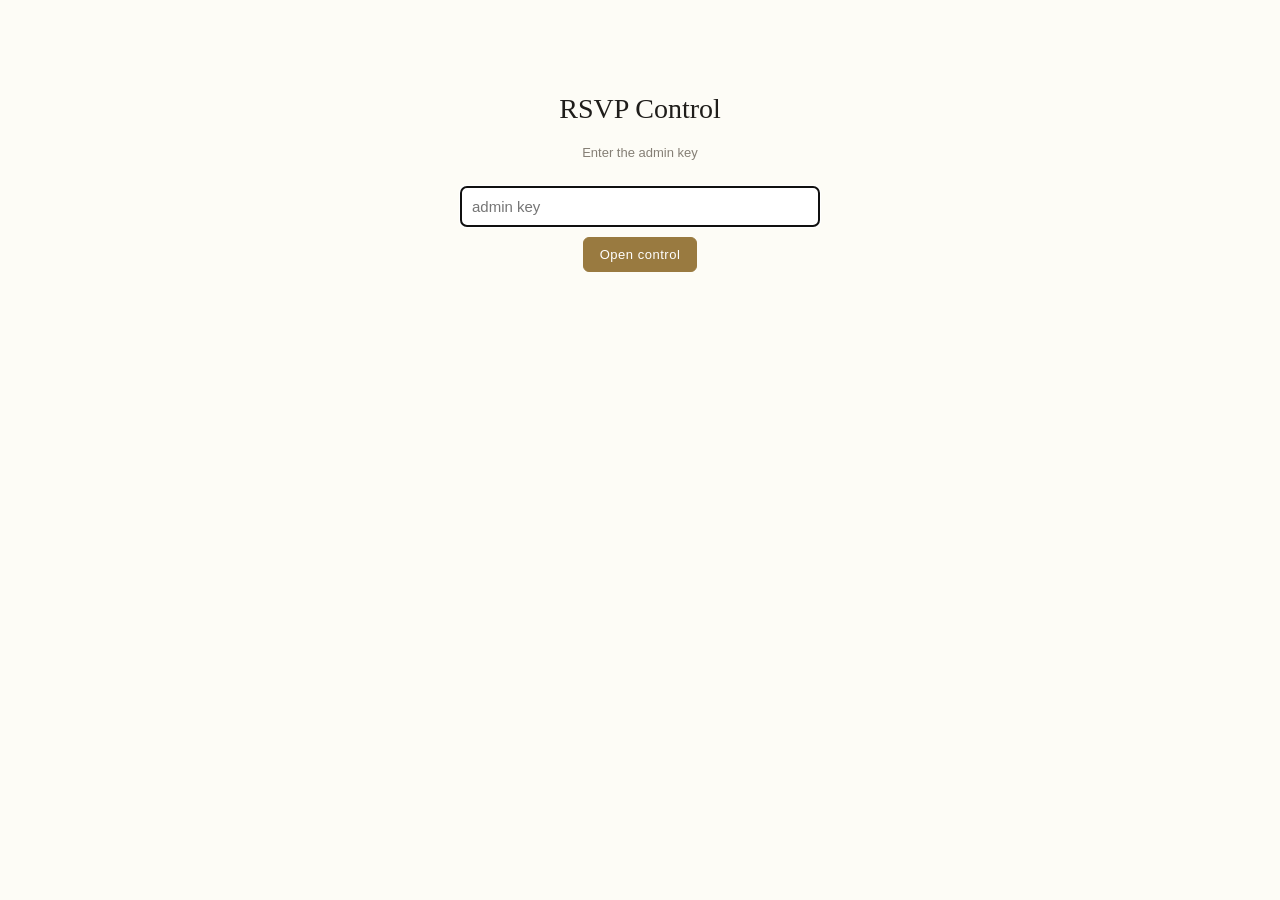
==== admin.html @ c2910c26 "Control page: Download CSV button" ====
<!doctype html>
<html lang="en">
<head>
  <meta charset="utf-8">
  <meta name="viewport" content="width=device-width, initial-scale=1">
  <meta name="robots" content="noindex">
  <title>RSVP Control — Carolina &amp; Bruno</title>
  <style>
    :root{--ivory:#fdfcf6;--ink:#1f1d1a;--soft:#46423b;--grey:#857f75;--gold:#997a40;
      --gold-soft:#c7b07a;--line:#e6ddc8;--green:#3a7d44;--red:#9a3b3b;
      --serif:Georgia,"Times New Roman",serif;--sans:"Helvetica Neue",Arial,sans-serif;}
    *{box-sizing:border-box}
    body{margin:0;background:var(--ivory);color:var(--ink);font-family:var(--sans);line-height:1.5;padding:28px 18px 60px}
    .wrap{max-width:860px;margin:0 auto}
    h1{font-family:var(--serif);font-weight:500;font-size:28px;margin:0 0 4px}
    .muted{color:var(--grey);font-size:13px}
    .bar{display:flex;flex-wrap:wrap;align-items:center;gap:12px;margin:18px 0 24px;
      padding:14px 16px;background:#fff;border:1px solid var(--line);border-radius:8px}
    .pill{font-weight:600;font-size:13px;letter-spacing:.06em;text-transform:uppercase;padding:5px 12px;border-radius:999px}
    .pill.open{background:#e7f1e9;color:var(--green)}
    .pill.closed{background:#f6e7e7;color:var(--red)}
    button{font-family:var(--sans);font-size:13px;letter-spacing:.04em;border-radius:6px;padding:9px 16px;
      cursor:pointer;border:1px solid var(--gold);background:var(--gold);color:#fff}
    button.ghost{background:none;color:var(--gold)}
    button:disabled{opacity:.45;cursor:default}
    .spacer{flex:1}
    .tiles{display:grid;grid-template-columns:repeat(auto-fit,minmax(150px,1fr));gap:12px;margin-bottom:26px}
    .tile{background:#fff;border:1px solid var(--line);border-radius:8px;padding:16px 18px}
    .tile .n{font-family:var(--serif);font-size:30px;line-height:1}
    .tile .l{font-size:12px;letter-spacing:.08em;text-transform:uppercase;color:var(--grey);margin-top:6px}
    .tile.big .n{color:var(--green)}
    h2{font-family:var(--serif);font-weight:500;font-size:19px;margin:26px 0 10px;
      border-bottom:1px solid var(--line);padding-bottom:6px}
    h2 .c{color:var(--grey);font-size:14px;font-family:var(--sans)}
    .fam{background:#fff;border:1px solid var(--line);border-radius:8px;padding:12px 15px;margin-bottom:9px}
    .fam .hd{display:flex;justify-content:space-between;gap:10px;align-items:baseline}
    .fam .name{font-family:var(--serif);font-size:17px}
    .fam .room{font-size:12px;color:var(--grey)}
    .fam ul{margin:8px 0 0;padding-left:18px}
    .fam li{font-size:14px;color:var(--soft);margin:2px 0}
    .fam li .g{color:var(--grey);font-size:12.5px}
    .fam .msg{margin-top:7px;color:var(--gold);font-style:italic;font-size:14px}
    .chips{display:flex;flex-wrap:wrap;gap:7px}
    .chip{background:#fff;border:1px solid var(--line);border-radius:999px;padding:5px 12px;font-size:13px}
    .chip .p{color:var(--grey)}
    .gate{max-width:360px;margin:60px auto;text-align:center}
    .gate input{width:100%;padding:11px;border:1px solid var(--line);border-radius:6px;font-size:15px;margin:10px 0}
    .err{color:var(--red);font-size:13px}
    .dim{color:var(--grey)}
  </style>
</head>
<body>
  <div class="wrap" id="app"><p class="muted">Loading…</p></div>

  <script>
    const LOCAL = ["localhost","127.0.0.1"].includes(location.hostname);
    const EXEC = "https://script.google.com/macros/s/AKfycbx91TBWRt5X7t2GPPvAJP9aR-RaUfJI3Jns3XESoxtd7d5J3rbWdgxrwqeIo0Qo8kSYUg/exec";
    const KEY = new URLSearchParams(location.search).get("admin") || "";
    function jsonp(params){
      return new Promise((resolve,reject)=>{
        if(!EXEC) return reject(new Error("no exec"));
        const cb="cb_"+Math.random().toString(36).slice(2);
        const s=document.createElement("script");
        const done=(fn,a)=>{clearTimeout(t);delete window[cb];s.remove();fn(a);};
        const t=setTimeout(()=>done(reject,new Error("timeout")),8000);
        window[cb]=d=>done(resolve,d);
        s.onerror=()=>done(reject,new Error("jsonp"));
        s.src=EXEC+"?"+new URLSearchParams(Object.assign({},params,{callback:cb})).toString();
        document.body.appendChild(s);
      });
    }
    function computeDashboard(roster, replies, open){
      const by={}; (replies||[]).forEach(r=>{by[r.token]=r;});
      const jp=v=>{try{return JSON.parse(v||"[]")}catch(e){return[]}};
      const coming=[],declined=[],pending=[]; let confirmed=0;
      roster.slice().sort((a,b)=>(a.name||"").toLowerCase().localeCompare((b.name||"").toLowerCase())).forEach(f=>{
        const r=by[f.token];
        if(!r){ pending.push({name:f.name,party:f.party}); return; }
        if((r.attending||"")==="yes"){
          const ppl=jp(r.attendees_json), gm={}; jp(r.game_json).forEach(g=>gm[g.name]=g);
          const people=ppl.map(p=>({name:p.name,arrival:p.arrival,coming:p.coming,
            hometown:(gm[p.name]||{}).hometown||"", place:(gm[p.name]||{}).game_place||"", photo:!!(gm[p.name]||{}).photo_url}));
          const c=ppl.filter(p=>p.coming).length; confirmed+=c;
          coming.push({name:f.name,count:c,room:r.accommodation||"",message:r.message||"",people});
        } else declined.push(f.name);
      });
      return {open:open!==false,total:roster.length,replied:coming.length+declined.length,
        guests_confirmed:confirmed,awaited:pending.reduce((a,p)=>a+(+p.party||0),0),coming,declined,pending};
    }
    function errBox(m){ document.getElementById("app").innerHTML=`<div class="gate"><h1>RSVP Control</h1><p class="err">${m}</p></div>`; }

    // raw reply records (for CSV download) + CSV builder
    let RAW = [];
    const CSV_FIELDS = ["submitted_at","id","token","household","attending","attendee_count",
      "attendees","attendees_json","accommodation","game","game_json","message"];
    function csvCell(v){ v=String(v==null?"":v); return /[",\n]/.test(v) ? '"'+v.replace(/"/g,'""')+'"' : v; }
    function downloadCSV(){
      const rows=[CSV_FIELDS.join(",")].concat(RAW.map(r=>CSV_FIELDS.map(f=>csvCell(r[f])).join(",")));
      const blob=new Blob([rows.join("\n")],{type:"text/csv;charset=utf-8"});
      const a=document.createElement("a"); a.href=URL.createObjectURL(blob);
      a.download="rsvps.csv"; document.body.appendChild(a); a.click(); a.remove();
    }
    window.downloadCSV = downloadCSV;
    const ROOM = {both:"both nights",night19:"the 19th only",none:"all sorted","":"—"};
    const el = (h) => { const d=document.createElement("div"); d.innerHTML=h; return d.firstElementChild; };
    const esc = (s)=>String(s==null?"":s).replace(/[&<>"]/g,c=>({"&":"&amp;","<":"&lt;",">":"&gt;",'"':"&quot;"}[c]));

    function gate(msg){
      document.getElementById("app").innerHTML =
        `<div class="gate"><h1>RSVP Control</h1>
         ${msg?`<p class="err">${msg}</p>`:""}
         <p class="muted">Enter the admin key</p>
         <input id="k" type="password" placeholder="admin key" autofocus>
         <button onclick="go()">Open control</button></div>`;
    }
    window.go = () => { const k=document.getElementById("k").value.trim();
      if(k) location.search = "?admin="+encodeURIComponent(k); };

    async function toggle(open){
      try{
        if(LOCAL) await fetch(`/control?admin=${encodeURIComponent(KEY)}&open=${open?1:0}`,{cache:"no-store"});
        else await jsonp({admin:KEY, open:open?1:0});
      }catch(e){}
      load();
    }
    window.toggle = toggle;

    function render(d){
      const app = document.getElementById("app");
      const coming = d.coming.map(f=>`
        <div class="fam"><div class="hd">
          <span class="name">${esc(f.name)} <span class="dim">· ${f.count} coming</span></span>
          <span class="room">room: ${ROOM[f.room]||esc(f.room)||"—"}</span></div>
          <ul>${f.people.map(p=>p.coming
            ? `<li>${esc(p.name)} <span class="g">— ${esc(p.arrival)}${(p.hometown||p.place)?` · from ${esc(p.hometown)||"—"}, wants ${esc(p.place)||"—"}${p.photo?" 📷":""}`:""}</span></li>`
            : `<li class="dim">${esc(p.name)} — not coming</li>`).join("")}</ul>
          ${f.message?`<div class="msg">“${esc(f.message)}”</div>`:""}
        </div>`).join("") || `<p class="dim">None yet.</p>`;

      app.innerHTML = `
        <h1>RSVP Control</h1>
        <p class="muted">Carolina &amp; Bruno · 19 June 2027</p>
        <div class="bar">
          <span class="pill ${d.open?"open":"closed"}">${d.open?"Site open":"Site closed"}</span>
          <span class="spacer"></span>
          ${d.open
            ? `<button onclick="toggle(false)">Close RSVPs</button>`
            : `<button onclick="toggle(true)">Reopen RSVPs</button>`}
          <button class="ghost" onclick="downloadCSV()">⬇ CSV</button>
          <button class="ghost" onclick="load()">Refresh</button>
        </div>
        <div class="tiles">
          <div class="tile big"><div class="n">${d.guests_confirmed}</div><div class="l">Guests confirmed</div></div>
          <div class="tile"><div class="n">${d.replied}/${d.total}</div><div class="l">Families replied</div></div>
          <div class="tile"><div class="n">${d.pending.length}</div><div class="l">Not replied</div></div>
          <div class="tile"><div class="n">${d.declined.length}</div><div class="l">Declined</div></div>
        </div>

        <h2>Coming <span class="c">· ${d.coming.length} families, ${d.guests_confirmed} guests</span></h2>
        ${coming}

        <h2>Not replied yet <span class="c">· ${d.pending.length} · ~${d.awaited} seats</span></h2>
        <div class="chips">${d.pending.map(p=>`<span class="chip">${esc(p.name)} <span class="p">(${esc(p.party)})</span></span>`).join("") || '<span class="dim">Everyone replied 🎉</span>'}</div>

        <h2>Declined <span class="c">· ${d.declined.length}</span></h2>
        <div class="chips">${d.declined.map(n=>`<span class="chip">${esc(n)}</span>`).join("") || '<span class="dim">None.</span>'}</div>
      `;
    }

    async function load(){
      if(!KEY) return gate();
      try{
        let d;
        if(LOCAL){
          const res = await fetch(`/admin-data?admin=${encodeURIComponent(KEY)}`,{cache:"no-store"});
          if(res.status===403) return gate("Wrong key.");
          d = await res.json();
          RAW = d.replies || [];
        } else {
          if(!EXEC) return errBox("Backend not connected yet — deploy Apps Script and set EXEC.");
          const roster = await (await fetch("data/roster.json",{cache:"no-store"})).json();
          const resp = await jsonp({admin:KEY, all:1});
          if(!resp || resp.replies===undefined) return gate("Wrong key.");
          RAW = resp.replies || [];
          d = computeDashboard(roster, resp.replies, resp.open);
        }
        render(d);
      }catch(e){ errBox(LOCAL ? "Can't reach the server. Is serve_local.py running?" : "Can't reach the backend."); }
    }
    load();
  </script>
</body>
</html>
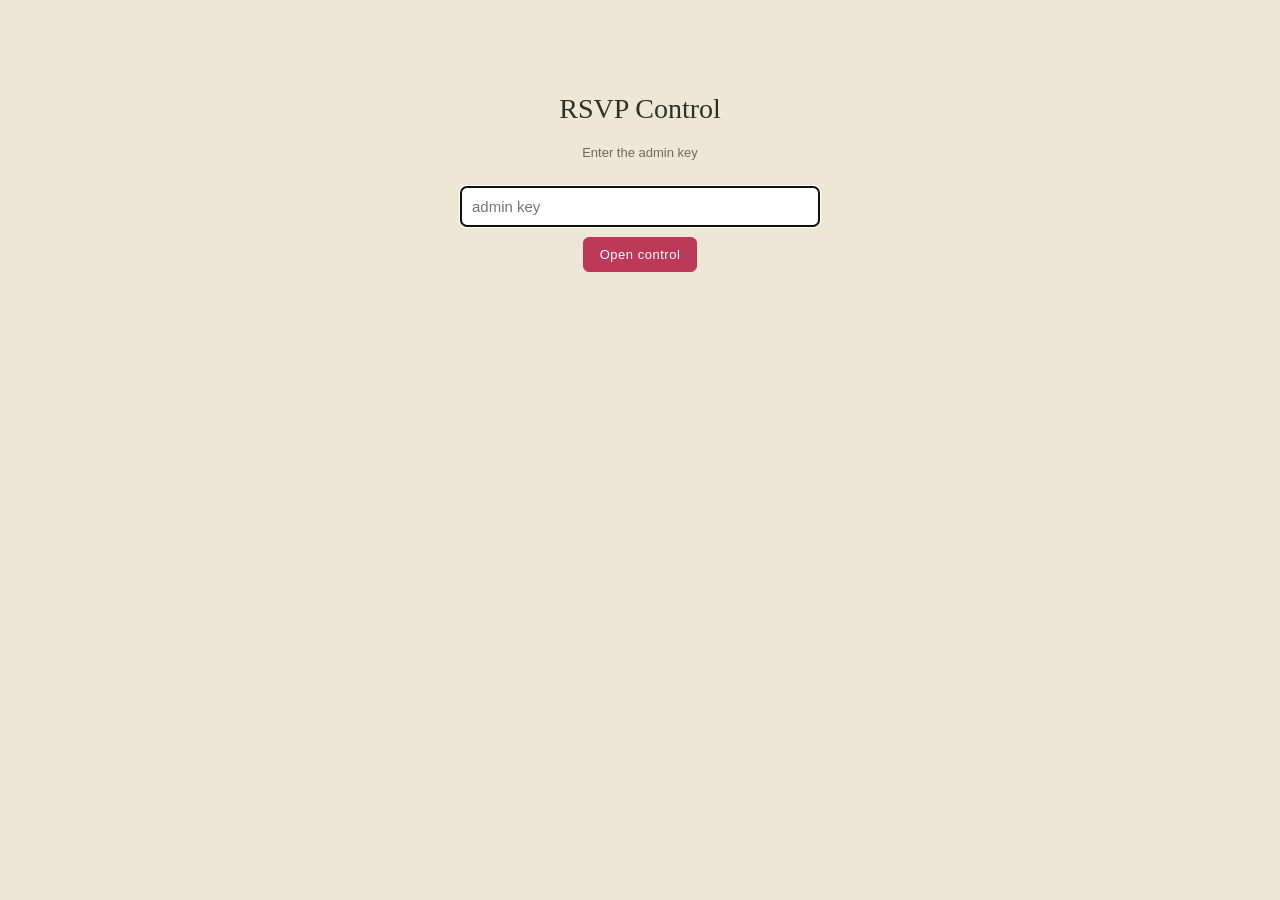
==== commit 194903d8: "Deploy latest site: Alvito palette, new copy, single/family logic, reset button" ====
--- a/admin.html
+++ b/admin.html
@@ -6,8 +6,8 @@
   <meta name="robots" content="noindex">
   <title>RSVP Control — Carolina &amp; Bruno</title>
   <style>
-    :root{--ivory:#fdfcf6;--ink:#1f1d1a;--soft:#46423b;--grey:#857f75;--gold:#997a40;
-      --gold-soft:#c7b07a;--line:#e6ddc8;--green:#3a7d44;--red:#9a3b3b;
+    :root{--ivory:#efe7d6;--ink:#2b3324;--soft:#4e5a43;--grey:#6f6a59;--rasp:#bc3a58;
+      --line:#e2d7bf;--green:#3f5a32;--red:#9a3b3b;
       --serif:Georgia,"Times New Roman",serif;--sans:"Helvetica Neue",Arial,sans-serif;}
     *{box-sizing:border-box}
     body{margin:0;background:var(--ivory);color:var(--ink);font-family:var(--sans);line-height:1.5;padding:28px 18px 60px}
@@ -17,11 +17,11 @@
     .bar{display:flex;flex-wrap:wrap;align-items:center;gap:12px;margin:18px 0 24px;
       padding:14px 16px;background:#fff;border:1px solid var(--line);border-radius:8px}
     .pill{font-weight:600;font-size:13px;letter-spacing:.06em;text-transform:uppercase;padding:5px 12px;border-radius:999px}
-    .pill.open{background:#e7f1e9;color:var(--green)}
+    .pill.open{background:#e9f0e3;color:var(--green)}
     .pill.closed{background:#f6e7e7;color:var(--red)}
     button{font-family:var(--sans);font-size:13px;letter-spacing:.04em;border-radius:6px;padding:9px 16px;
-      cursor:pointer;border:1px solid var(--gold);background:var(--gold);color:#fff}
-    button.ghost{background:none;color:var(--gold)}
+      cursor:pointer;border:1px solid var(--rasp);background:var(--rasp);color:#fff}
+    button.ghost{background:none;color:var(--rasp)}
     button:disabled{opacity:.45;cursor:default}
     .spacer{flex:1}
     .tiles{display:grid;grid-template-columns:repeat(auto-fit,minmax(150px,1fr));gap:12px;margin-bottom:26px}
@@ -39,7 +39,7 @@
     .fam ul{margin:8px 0 0;padding-left:18px}
     .fam li{font-size:14px;color:var(--soft);margin:2px 0}
     .fam li .g{color:var(--grey);font-size:12.5px}
-    .fam .msg{margin-top:7px;color:var(--gold);font-style:italic;font-size:14px}
+    .fam .msg{margin-top:7px;color:var(--rasp);font-style:italic;font-size:14px}
     .chips{display:flex;flex-wrap:wrap;gap:7px}
     .chip{background:#fff;border:1px solid var(--line);border-radius:999px;padding:5px 12px;font-size:13px}
     .chip .p{color:var(--grey)}
@@ -78,10 +78,11 @@
         if(!r){ pending.push({name:f.name,party:f.party}); return; }
         if((r.attending||"")==="yes"){
           const ppl=jp(r.attendees_json), gm={}; jp(r.game_json).forEach(g=>gm[g.name]=g);
-          const people=ppl.map(p=>({name:p.name,arrival:p.arrival,coming:p.coming,
+          const people=ppl.map(p=>({name:p.name,arrival:p.arrival,coming:p.coming,child:!!p.child,
             hometown:(gm[p.name]||{}).hometown||"", place:(gm[p.name]||{}).game_place||"", photo:!!(gm[p.name]||{}).photo_url}));
           const c=ppl.filter(p=>p.coming).length; confirmed+=c;
-          coming.push({name:f.name,count:c,room:r.accommodation||"",message:r.message||"",people});
+          const k=ppl.filter(p=>p.coming&&p.child).length;
+          coming.push({name:f.name,count:c,kids:k,room:r.accommodation||"",message:r.message||"",people});
         } else declined.push(f.name);
       });
       return {open:open!==false,total:roster.length,replied:coming.length+declined.length,
@@ -125,14 +126,26 @@
     }
     window.toggle = toggle;
 
+    async function resetAll(){
+      if(!confirm("Delete ALL saved RSVP replies? This is for testing and cannot be undone.")) return;
+      try{
+        if(LOCAL) await fetch(`/control?admin=${encodeURIComponent(KEY)}&reset=all`,{cache:"no-store"});
+        else await jsonp({admin:KEY, reset:"all"});
+      }catch(e){}
+      // also clear this browser's remembered "already replied" flags (same origin as the guest site)
+      try{ Object.keys(localStorage).filter(k=>k.startsWith("cb-")).forEach(k=>localStorage.removeItem(k)); }catch(e){}
+      load();
+    }
+    window.resetAll = resetAll;
+
     function render(d){
       const app = document.getElementById("app");
       const coming = d.coming.map(f=>`
         <div class="fam"><div class="hd">
-          <span class="name">${esc(f.name)} <span class="dim">· ${f.count} coming</span></span>
+          <span class="name">${esc(f.name)} <span class="dim">· ${f.count} coming${f.kids?` · ${f.kids} 👶`:""}</span></span>
           <span class="room">room: ${ROOM[f.room]||esc(f.room)||"—"}</span></div>
           <ul>${f.people.map(p=>p.coming
-            ? `<li>${esc(p.name)} <span class="g">— ${esc(p.arrival)}${(p.hometown||p.place)?` · from ${esc(p.hometown)||"—"}, wants ${esc(p.place)||"—"}${p.photo?" 📷":""}`:""}</span></li>`
+            ? `<li>${esc(p.name)}${p.child?" 👶":""} <span class="g">— ${esc(p.arrival)}${(p.hometown||p.place)?` · from ${esc(p.hometown)||"—"}, wants ${esc(p.place)||"—"}${p.photo?" 📷":""}`:""}</span></li>`
             : `<li class="dim">${esc(p.name)} — not coming</li>`).join("")}</ul>
           ${f.message?`<div class="msg">“${esc(f.message)}”</div>`:""}
         </div>`).join("") || `<p class="dim">None yet.</p>`;
@@ -148,6 +161,7 @@
             : `<button onclick="toggle(true)">Reopen RSVPs</button>`}
           <button class="ghost" onclick="downloadCSV()">⬇ CSV</button>
           <button class="ghost" onclick="load()">Refresh</button>
+          <button class="ghost" onclick="resetAll()" style="border-color:var(--red);color:var(--red)">↺ Reset all (test)</button>
         </div>
         <div class="tiles">
           <div class="tile big"><div class="n">${d.guests_confirmed}</div><div class="l">Guests confirmed</div></div>
